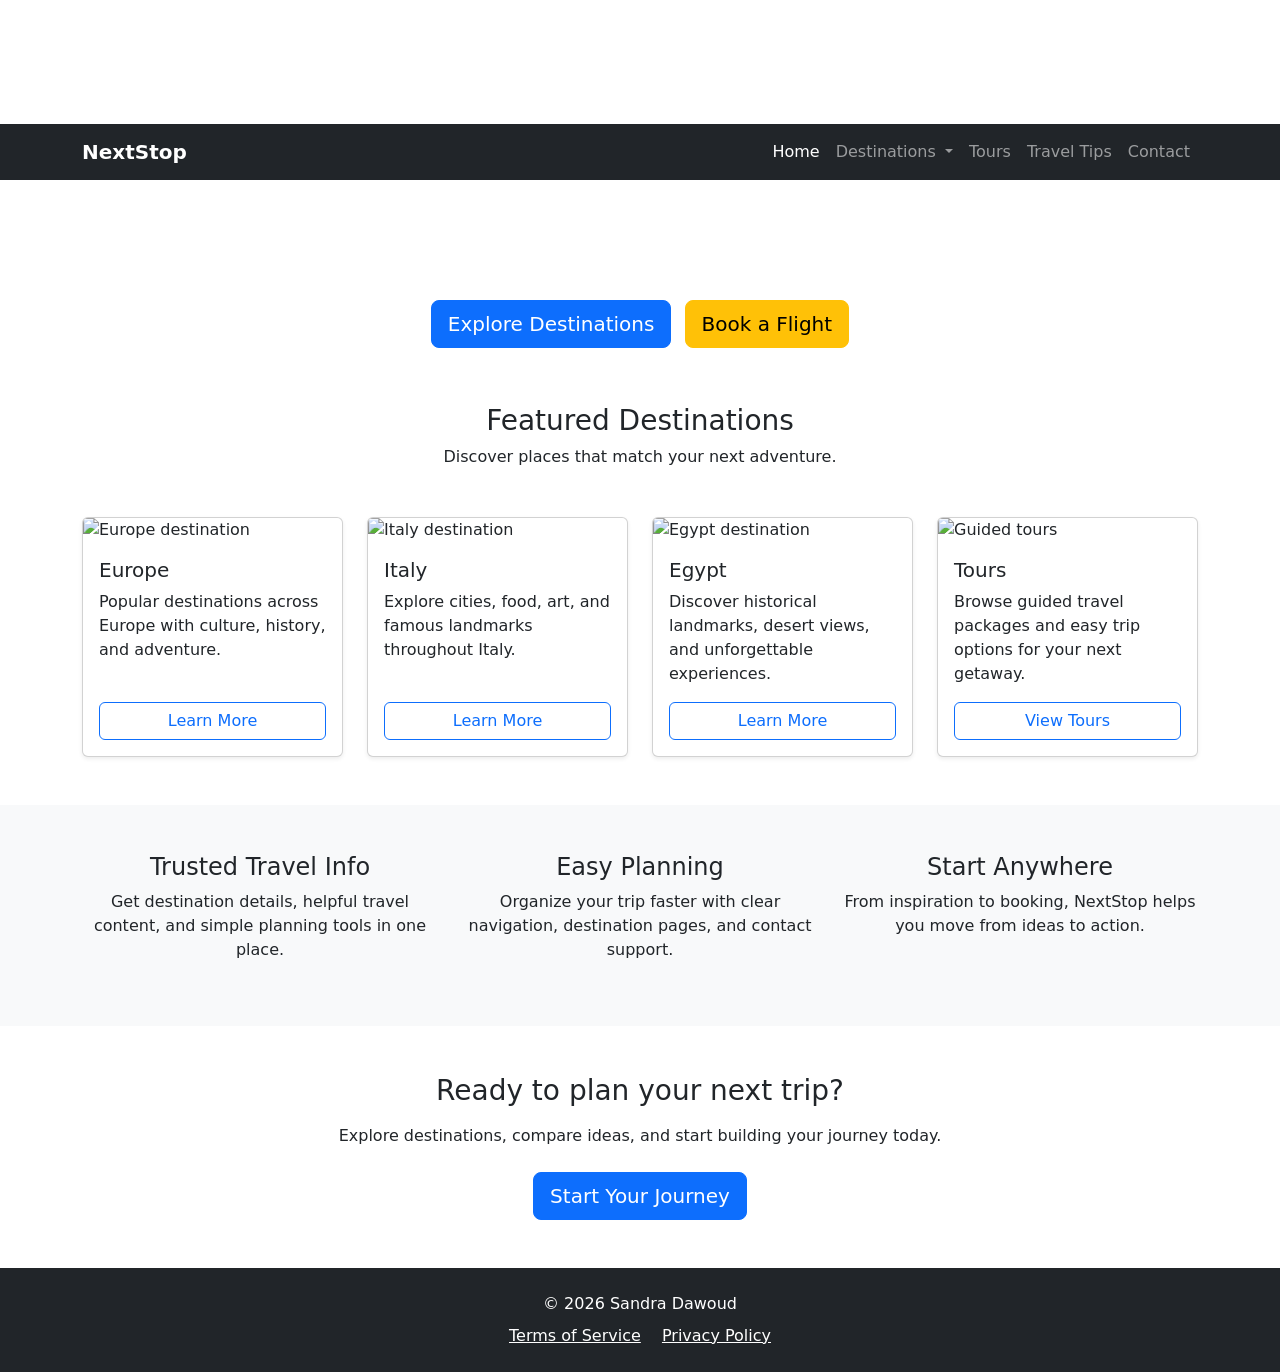
==== index.html @ b4000f8b "adding updated files" ====
<!DOCTYPE html>
<html lang="en">
<head>
  <meta charset="UTF-8">
  <meta name="viewport" content="width=device-width, initial-scale=1.0">
  <title>NextStop | Home</title>
  <meta name="description" content="NextStop is your all-in-one travel planning hub for destinations, tours, travel tips, and trip planning.">
  <link href="https://cdn.jsdelivr.net/npm/bootstrap@5.3.3/dist/css/bootstrap.min.css" rel="stylesheet">
  <link rel="stylesheet" href="styles/style.css">
</head>
<body>
  <header class="site-header text-white text-center py-4">
    <div class="container">
      <h1 class="mb-1">NextStop</h1>
      <p class="mb-0">Your All-in-One Travel Planning Hub</p>
    </div>
  </header>

  <nav class="navbar navbar-expand-lg navbar-dark bg-dark sticky-top">
    <div class="container">
      <a class="navbar-brand fw-bold" href="index.html">NextStop</a>
      <button class="navbar-toggler" type="button" data-bs-toggle="collapse" data-bs-target="#mainNav" aria-controls="mainNav" aria-expanded="false" aria-label="Toggle navigation">
        <span class="navbar-toggler-icon"></span>
      </button>

      <div class="collapse navbar-collapse" id="mainNav">
        <ul class="navbar-nav ms-auto">
          <li class="nav-item"><a class="nav-link active" href="index.html">Home</a></li>

          <li class="nav-item dropdown">
            <a class="nav-link dropdown-toggle" href="#" id="destinationsDropdown" role="button" data-bs-toggle="dropdown" aria-expanded="false">
              Destinations
            </a>
            <ul class="dropdown-menu" aria-labelledby="destinationsDropdown">
              <li><a class="dropdown-item" href="europe.html">Europe</a></li>
              <li><a class="dropdown-item" href="italy.html">Italy</a></li>
              <li><a class="dropdown-item" href="egypt.html">Egypt</a></li>
            </ul>
          </li>

          <li class="nav-item"><a class="nav-link" href="tours.html">Tours</a></li>
          <li class="nav-item"><a class="nav-link" href="travel-tips.html">Travel Tips</a></li>
          <li class="nav-item"><a class="nav-link" href="contact.html">Contact</a></li>
        </ul>
      </div>
    </div>
  </nav>

  <section class="hero d-flex align-items-center text-white">
    <div class="container text-center hero-content">
      <h2 class="display-5 fw-bold">Start Your Next Journey</h2>
      <p class="lead mb-4">Explore destinations, plan trips, and book flights all in one place.</p>
      <a href="europe.html" class="btn btn-primary btn-lg me-2 mb-2">Explore Destinations</a>
      <a href="tours.html" class="btn btn-warning btn-lg mb-2">Book a Flight</a>
    </div>
  </section>

  <main>
    <section class="py-5">
      <div class="container">
        <div class="text-center mb-5">
          <h3 class="section-title">Featured Destinations</h3>
          <p class="section-subtitle">Discover places that match your next adventure.</p>
        </div>

        <div class="row g-4">
          <div class="col-md-6 col-lg-3">
            <div class="card h-100 shadow-sm">
              <img src="images/europe.jpg" class="card-img-top" alt="Europe destination">
              <div class="card-body d-flex flex-column">
                <h5 class="card-title">Europe</h5>
                <p class="card-text">Popular destinations across Europe with culture, history, and adventure.</p>
                <a href="europe.html" class="btn btn-outline-primary mt-auto">Learn More</a>
              </div>
            </div>
          </div>

          <div class="col-md-6 col-lg-3">
            <div class="card h-100 shadow-sm">
              <img src="images/italy.jpg" class="card-img-top" alt="Italy destination">
              <div class="card-body d-flex flex-column">
                <h5 class="card-title">Italy</h5>
                <p class="card-text">Explore cities, food, art, and famous landmarks throughout Italy.</p>
                <a href="italy.html" class="btn btn-outline-primary mt-auto">Learn More</a>
              </div>
            </div>
          </div>

          <div class="col-md-6 col-lg-3">
            <div class="card h-100 shadow-sm">
              <img src="images/egypt.jpg" class="card-img-top" alt="Egypt destination">
              <div class="card-body d-flex flex-column">
                <h5 class="card-title">Egypt</h5>
                <p class="card-text">Discover historical landmarks, desert views, and unforgettable experiences.</p>
                <a href="egypt.html" class="btn btn-outline-primary mt-auto">Learn More</a>
              </div>
            </div>
          </div>

          <div class="col-md-6 col-lg-3">
            <div class="card h-100 shadow-sm">
              <img src="images/tours.jpg" class="card-img-top" alt="Guided tours">
              <div class="card-body d-flex flex-column">
                <h5 class="card-title">Tours</h5>
                <p class="card-text">Browse guided travel packages and easy trip options for your next getaway.</p>
                <a href="tours.html" class="btn btn-outline-primary mt-auto">View Tours</a>
              </div>
            </div>
          </div>
        </div>
      </div>
    </section>

    <section class="py-5 bg-light">
      <div class="container">
        <div class="row g-4 text-center">
          <div class="col-md-4">
            <div class="feature-box h-100">
              <h4>Trusted Travel Info</h4>
              <p>Get destination details, helpful travel content, and simple planning tools in one place.</p>
            </div>
          </div>
          <div class="col-md-4">
            <div class="feature-box h-100">
              <h4>Easy Planning</h4>
              <p>Organize your trip faster with clear navigation, destination pages, and contact support.</p>
            </div>
          </div>
          <div class="col-md-4">
            <div class="feature-box h-100">
              <h4>Start Anywhere</h4>
              <p>From inspiration to booking, NextStop helps you move from ideas to action.</p>
            </div>
          </div>
        </div>
      </div>
    </section>

    <section class="cta-section py-5 text-center">
      <div class="container">
        <h3 class="mb-3">Ready to plan your next trip?</h3>
        <p class="mb-4">Explore destinations, compare ideas, and start building your journey today.</p>
        <a href="contact.html" class="btn btn-primary btn-lg">Start Your Journey</a>
      </div>
    </section>
  </main>

  <footer class="bg-dark text-white py-4 mt-auto">
    <div class="container text-center">
      <p class="mb-2">&copy; 2026 Sandra Dawoud</p>
      <a href="terms.html" class="text-white me-3">Terms of Service</a>
      <a href="privacy.html" class="text-white">Privacy Policy</a>
    </div>
  </footer>

  <script src="https://cdn.jsdelivr.net/npm/bootstrap@5.3.3/dist/js/bootstrap.bundle.min.js"></script>
  <script src="js/script.js"></script>
</body>
</html>
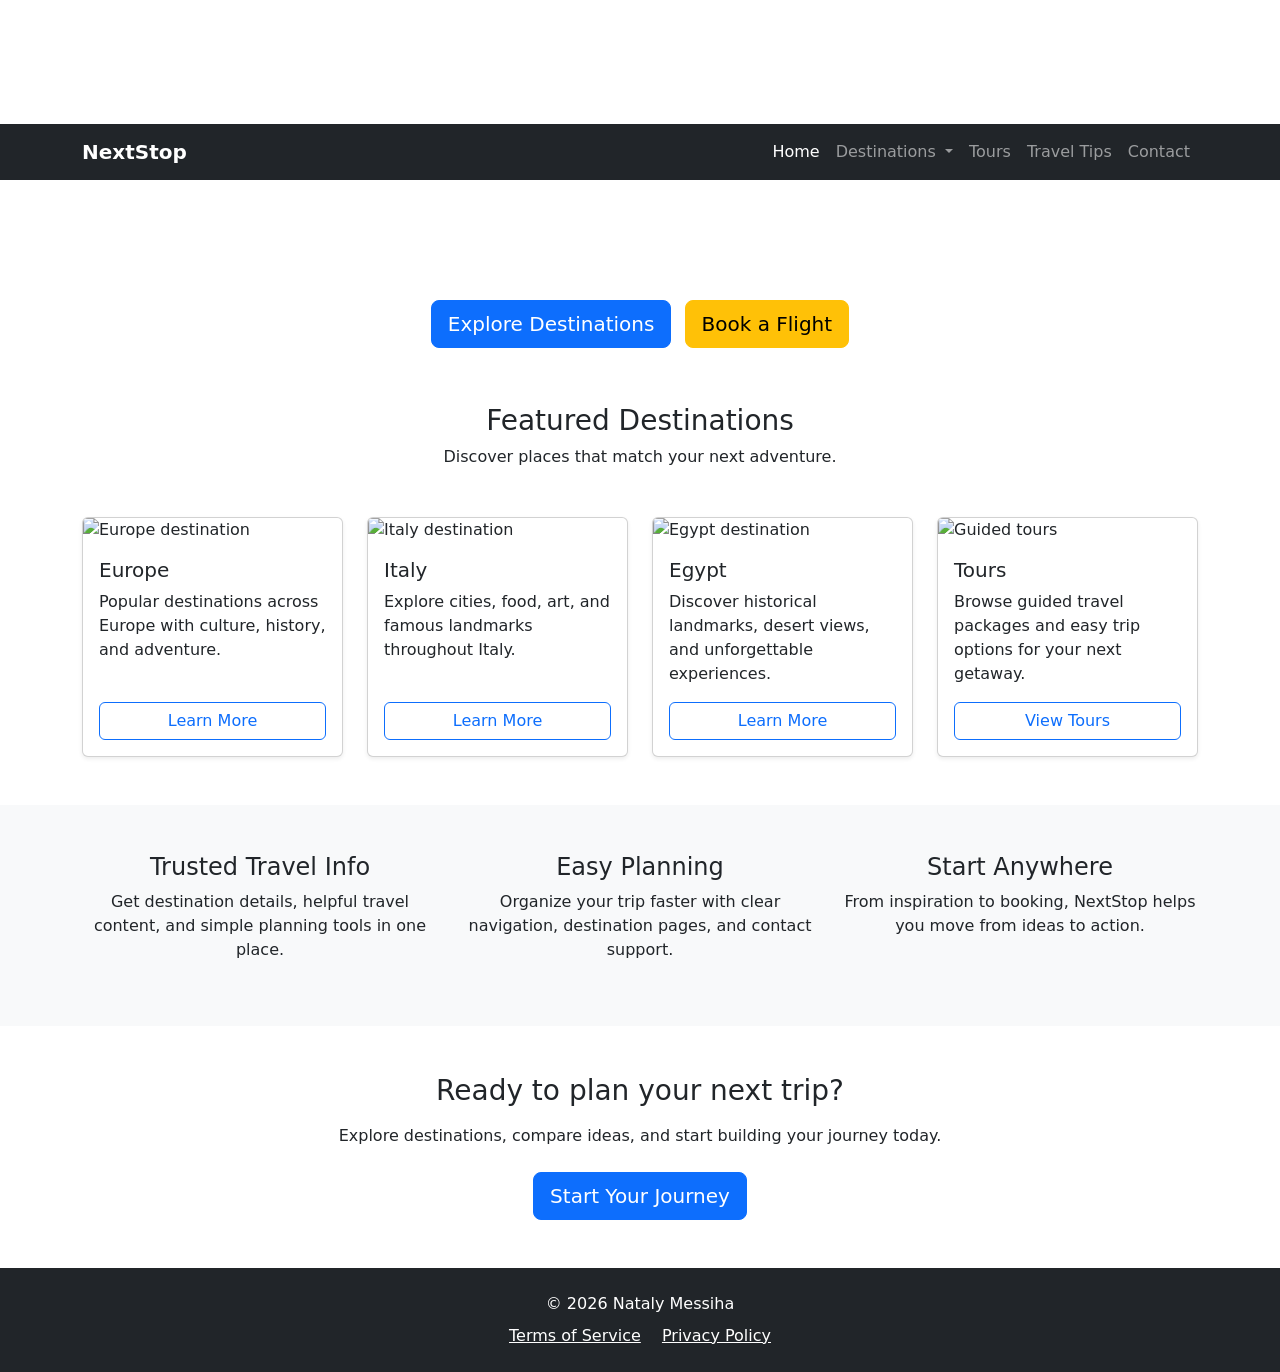
==== commit b1bf3e48: "adding updated files" ====
--- a/index.html
+++ b/index.html
@@ -147,7 +147,7 @@
 
   <footer class="bg-dark text-white py-4 mt-auto">
     <div class="container text-center">
-      <p class="mb-2">&copy; 2026 Sandra Dawoud</p>
+      <p class="mb-2">&copy; 2026 Nataly Messiha</p>
       <a href="terms.html" class="text-white me-3">Terms of Service</a>
       <a href="privacy.html" class="text-white">Privacy Policy</a>
     </div>
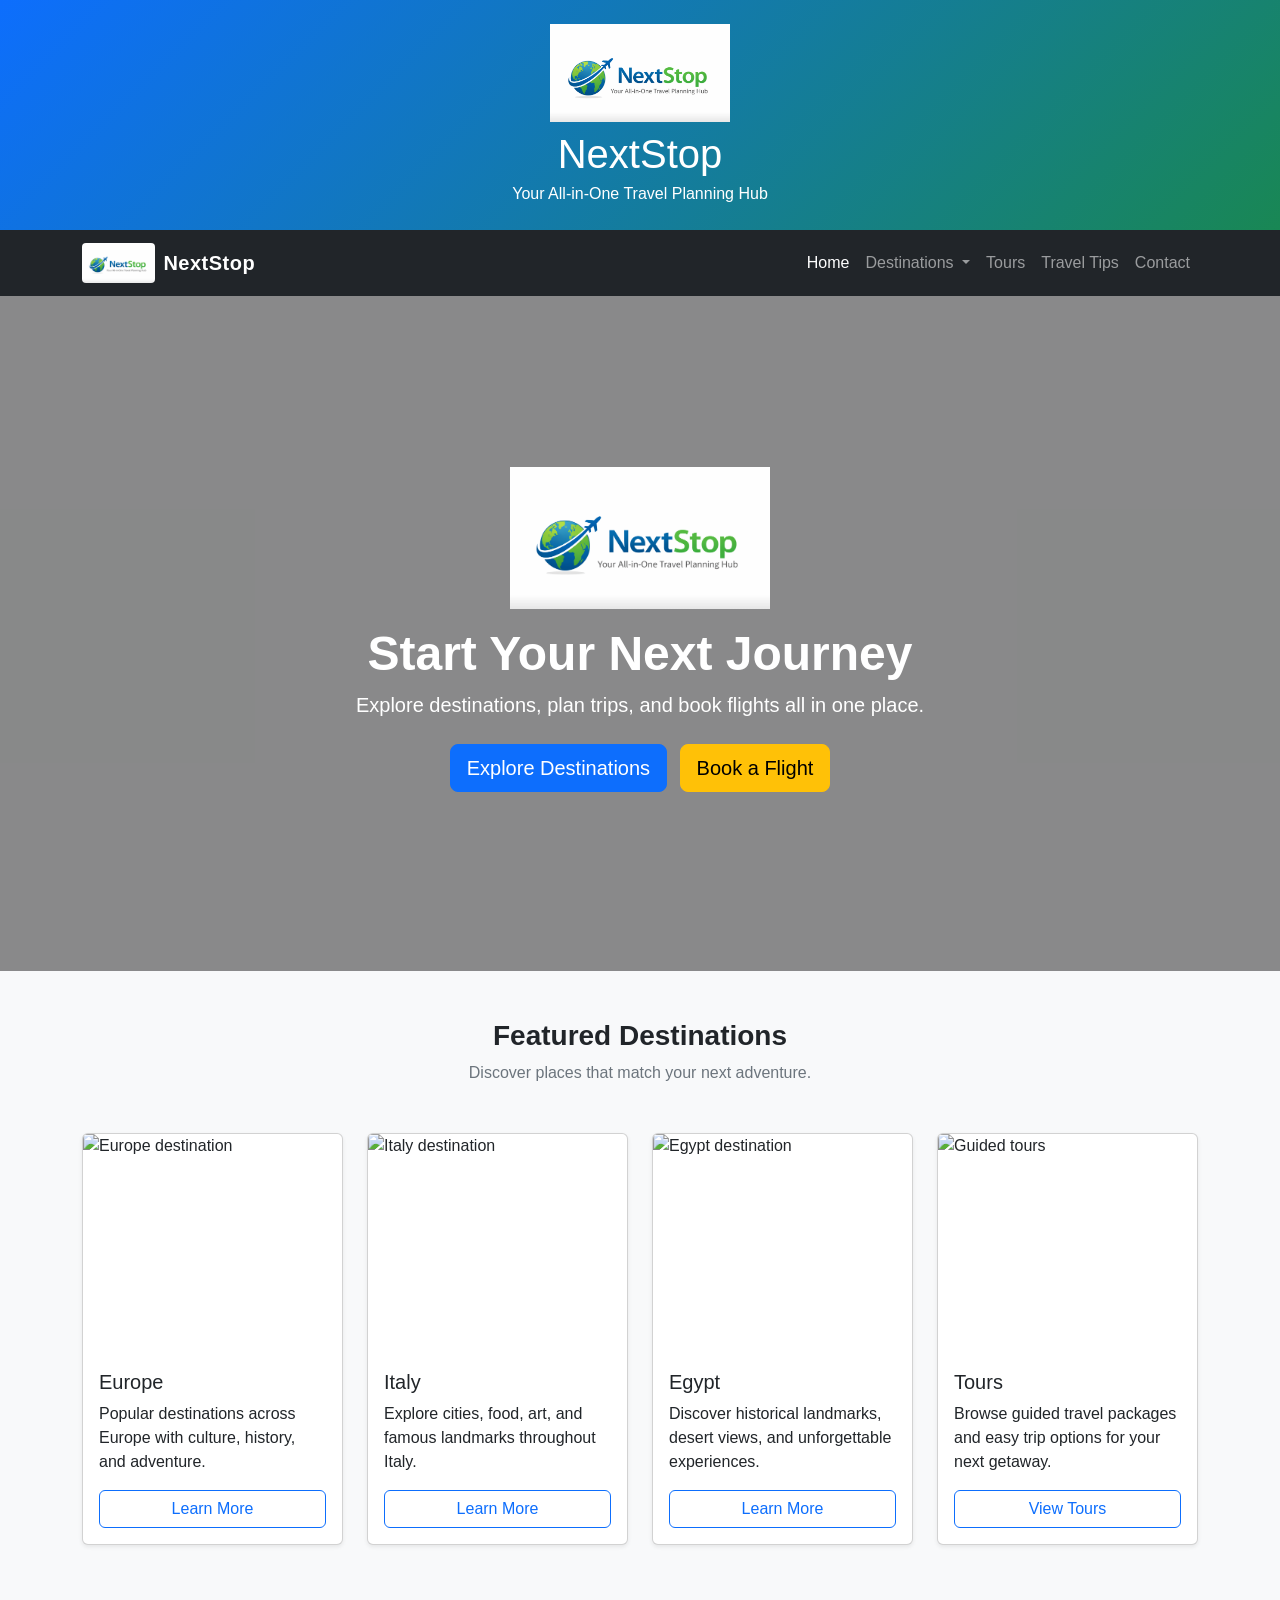
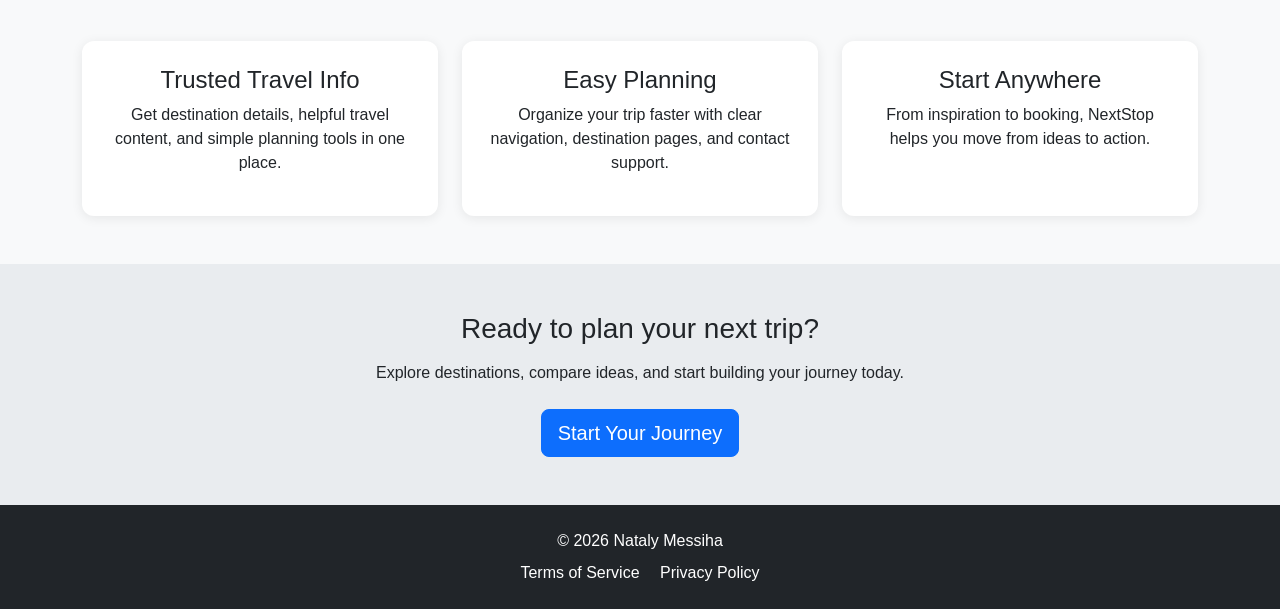
==== commit 9bf24f7a: "adding updated files" ====
--- a/index.html
+++ b/index.html
@@ -6,11 +6,12 @@
   <title>NextStop | Home</title>
   <meta name="description" content="NextStop is your all-in-one travel planning hub for destinations, tours, travel tips, and trip planning.">
   <link href="https://cdn.jsdelivr.net/npm/bootstrap@5.3.3/dist/css/bootstrap.min.css" rel="stylesheet">
-  <link rel="stylesheet" href="styles/style.css">
+  <link rel="stylesheet" href="style.css">
 </head>
 <body>
   <header class="site-header text-white text-center py-4">
     <div class="container">
+      <img src="images/logo.png" alt="NextStop logo" class="site-logo mb-2">
       <h1 class="mb-1">NextStop</h1>
       <p class="mb-0">Your All-in-One Travel Planning Hub</p>
     </div>
@@ -18,7 +19,11 @@
 
   <nav class="navbar navbar-expand-lg navbar-dark bg-dark sticky-top">
     <div class="container">
-      <a class="navbar-brand fw-bold" href="index.html">NextStop</a>
+      <a class="navbar-brand fw-bold d-flex align-items-center" href="index.html">
+        <img src="images/logo.png" alt="NextStop logo" class="nav-logo me-2">
+        <span>NextStop</span>
+      </a>
+
       <button class="navbar-toggler" type="button" data-bs-toggle="collapse" data-bs-target="#mainNav" aria-controls="mainNav" aria-expanded="false" aria-label="Toggle navigation">
         <span class="navbar-toggler-icon"></span>
       </button>
@@ -48,6 +53,7 @@
 
   <section class="hero d-flex align-items-center text-white">
     <div class="container text-center hero-content">
+      <img src="images/logo.png" alt="NextStop logo" class="hero-logo mb-3">
       <h2 class="display-5 fw-bold">Start Your Next Journey</h2>
       <p class="lead mb-4">Explore destinations, plan trips, and book flights all in one place.</p>
       <a href="europe.html" class="btn btn-primary btn-lg me-2 mb-2">Explore Destinations</a>
@@ -154,6 +160,6 @@
   </footer>
 
   <script src="https://cdn.jsdelivr.net/npm/bootstrap@5.3.3/dist/js/bootstrap.bundle.min.js"></script>
-  <script src="js/script.js"></script>
+  <script src="script.js"></script>
 </body>
 </html>
--- a/style.css
+++ b/style.css
@@ -0,0 +1,109 @@
+html,
+body {
+  height: 100%;
+}
+
+body {
+  min-height: 100vh;
+  display: flex;
+  flex-direction: column;
+  font-family: Arial, sans-serif;
+  background-color: #f8f9fa;
+  color: #212529;
+}
+
+main {
+  flex: 1;
+}
+
+.site-header {
+  background: linear-gradient(135deg, #0d6efd, #198754);
+}
+
+.site-logo {
+  max-width: 180px;
+  height: auto;
+}
+
+.nav-logo {
+  height: 40px;
+  width: auto;
+  border-radius: 4px;
+}
+
+.hero-logo {
+  max-width: 260px;
+  height: auto;
+}
+
+.navbar-brand {
+  letter-spacing: 0.5px;
+}
+
+.hero {
+  min-height: 75vh;
+  background: url("images/hero.jpg") center center / cover no-repeat;
+  position: relative;
+}
+
+.hero::before {
+  content: "";
+  position: absolute;
+  inset: 0;
+  background: rgba(0, 0, 0, 0.45);
+}
+
+.hero-content {
+  position: relative;
+  z-index: 1;
+}
+
+.page-banner {
+  background: linear-gradient(135deg, #198754, #0d6efd);
+}
+
+.section-title {
+  font-weight: 700;
+}
+
+.section-subtitle {
+  color: #6c757d;
+}
+
+.card-img-top {
+  height: 220px;
+  object-fit: cover;
+}
+
+.feature-box,
+.content-box {
+  background: #ffffff;
+  padding: 25px;
+  border-radius: 12px;
+  box-shadow: 0 2px 12px rgba(0, 0, 0, 0.08);
+}
+
+.cta-section {
+  background-color: #e9ecef;
+}
+
+.list-group-item.active {
+  background-color: #0d6efd;
+  border-color: #0d6efd;
+}
+
+footer a {
+  text-decoration: none;
+}
+
+footer a:hover {
+  text-decoration: underline;
+}
+
+#formMessage.success {
+  color: #198754;
+}
+
+#formMessage.error {
+  color: #dc3545;
+}
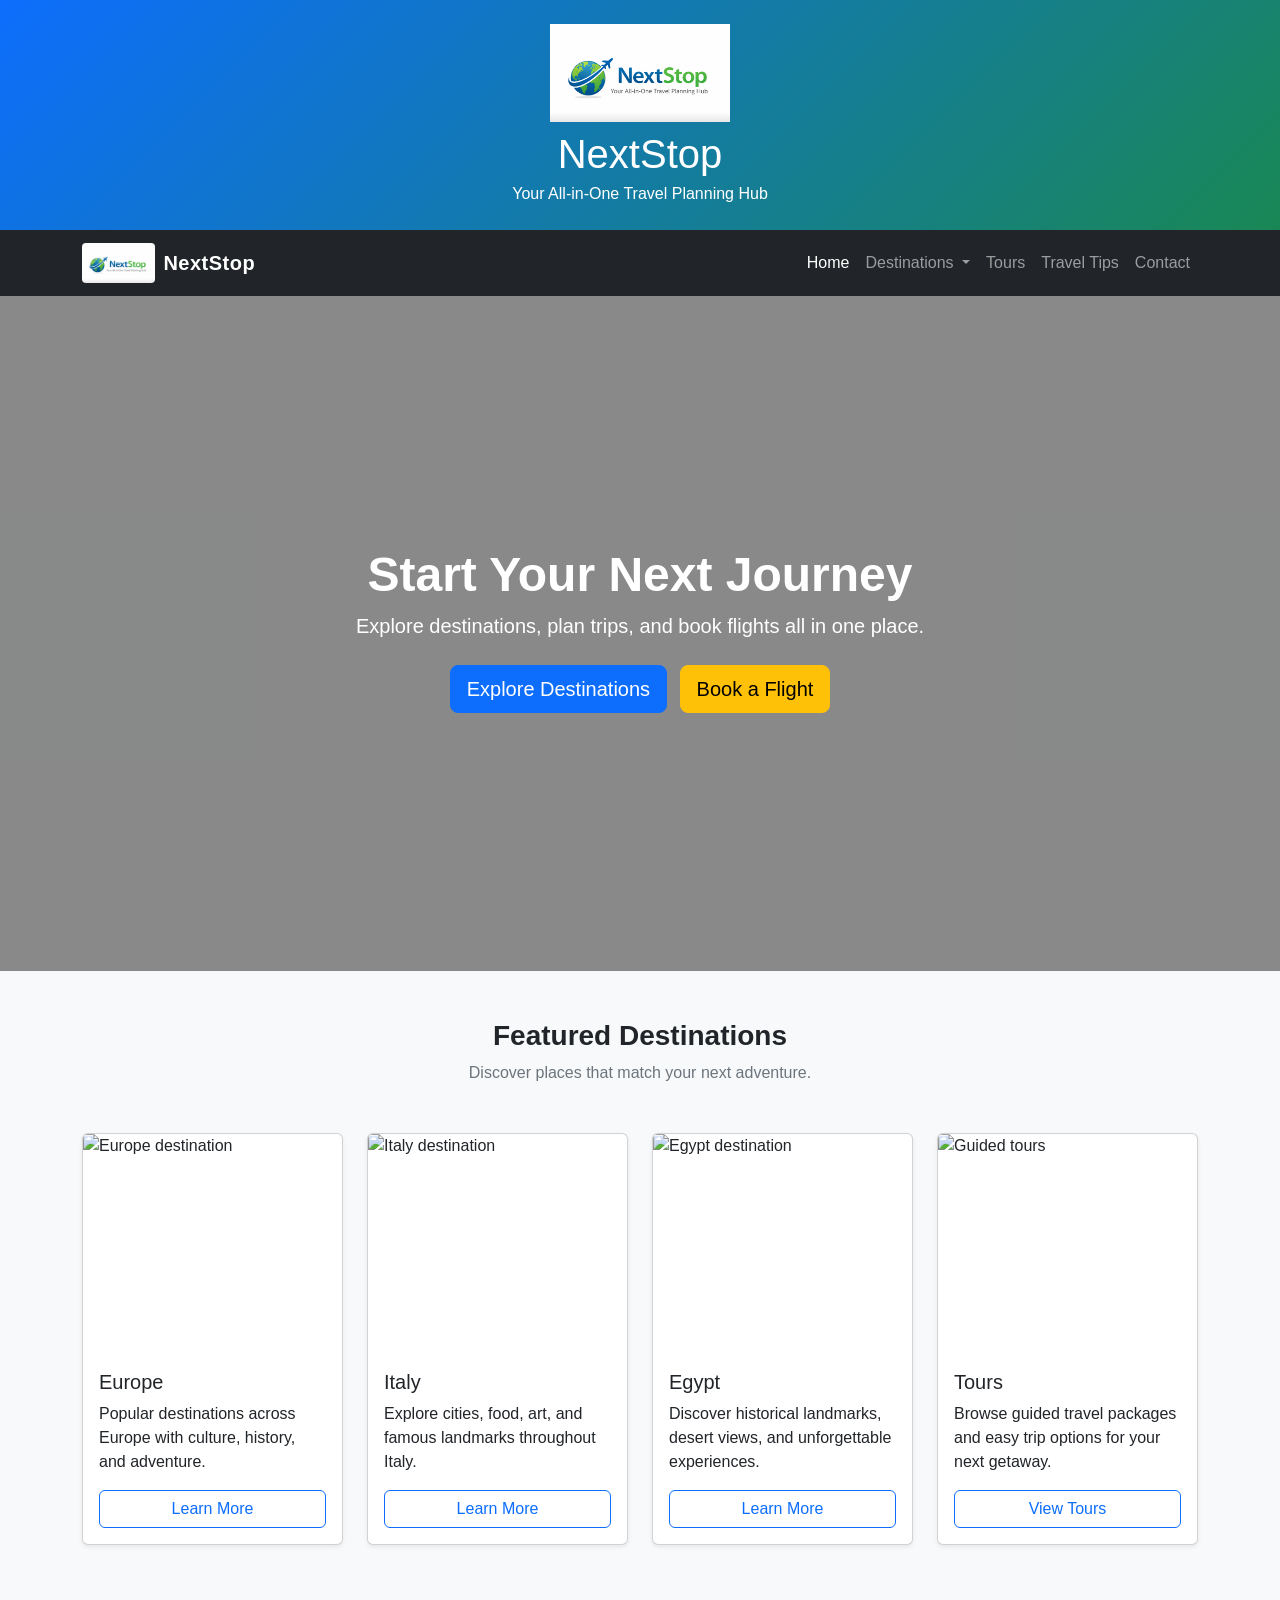
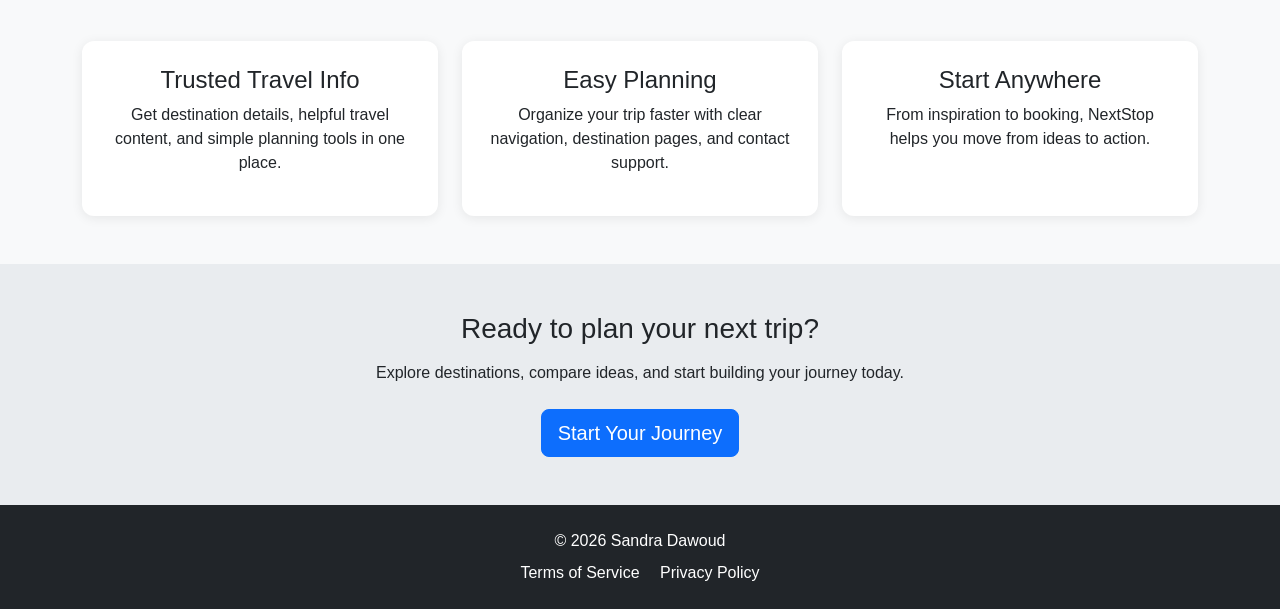
==== commit c6db4e98: "adding updated files" ====
--- a/index.html
+++ b/index.html
@@ -53,7 +53,6 @@
 
   <section class="hero d-flex align-items-center text-white">
     <div class="container text-center hero-content">
-      <img src="images/logo.png" alt="NextStop logo" class="hero-logo mb-3">
       <h2 class="display-5 fw-bold">Start Your Next Journey</h2>
       <p class="lead mb-4">Explore destinations, plan trips, and book flights all in one place.</p>
       <a href="europe.html" class="btn btn-primary btn-lg me-2 mb-2">Explore Destinations</a>
@@ -153,7 +152,7 @@
 
   <footer class="bg-dark text-white py-4 mt-auto">
     <div class="container text-center">
-      <p class="mb-2">&copy; 2026 Nataly Messiha</p>
+      <p class="mb-2">&copy; 2026 Sandra Dawoud</p>
       <a href="terms.html" class="text-white me-3">Terms of Service</a>
       <a href="privacy.html" class="text-white">Privacy Policy</a>
     </div>
--- a/style.css
+++ b/style.css
@@ -29,11 +29,6 @@
   height: 40px;
   width: auto;
   border-radius: 4px;
-}
-
-.hero-logo {
-  max-width: 260px;
-  height: auto;
 }
 
 .navbar-brand {
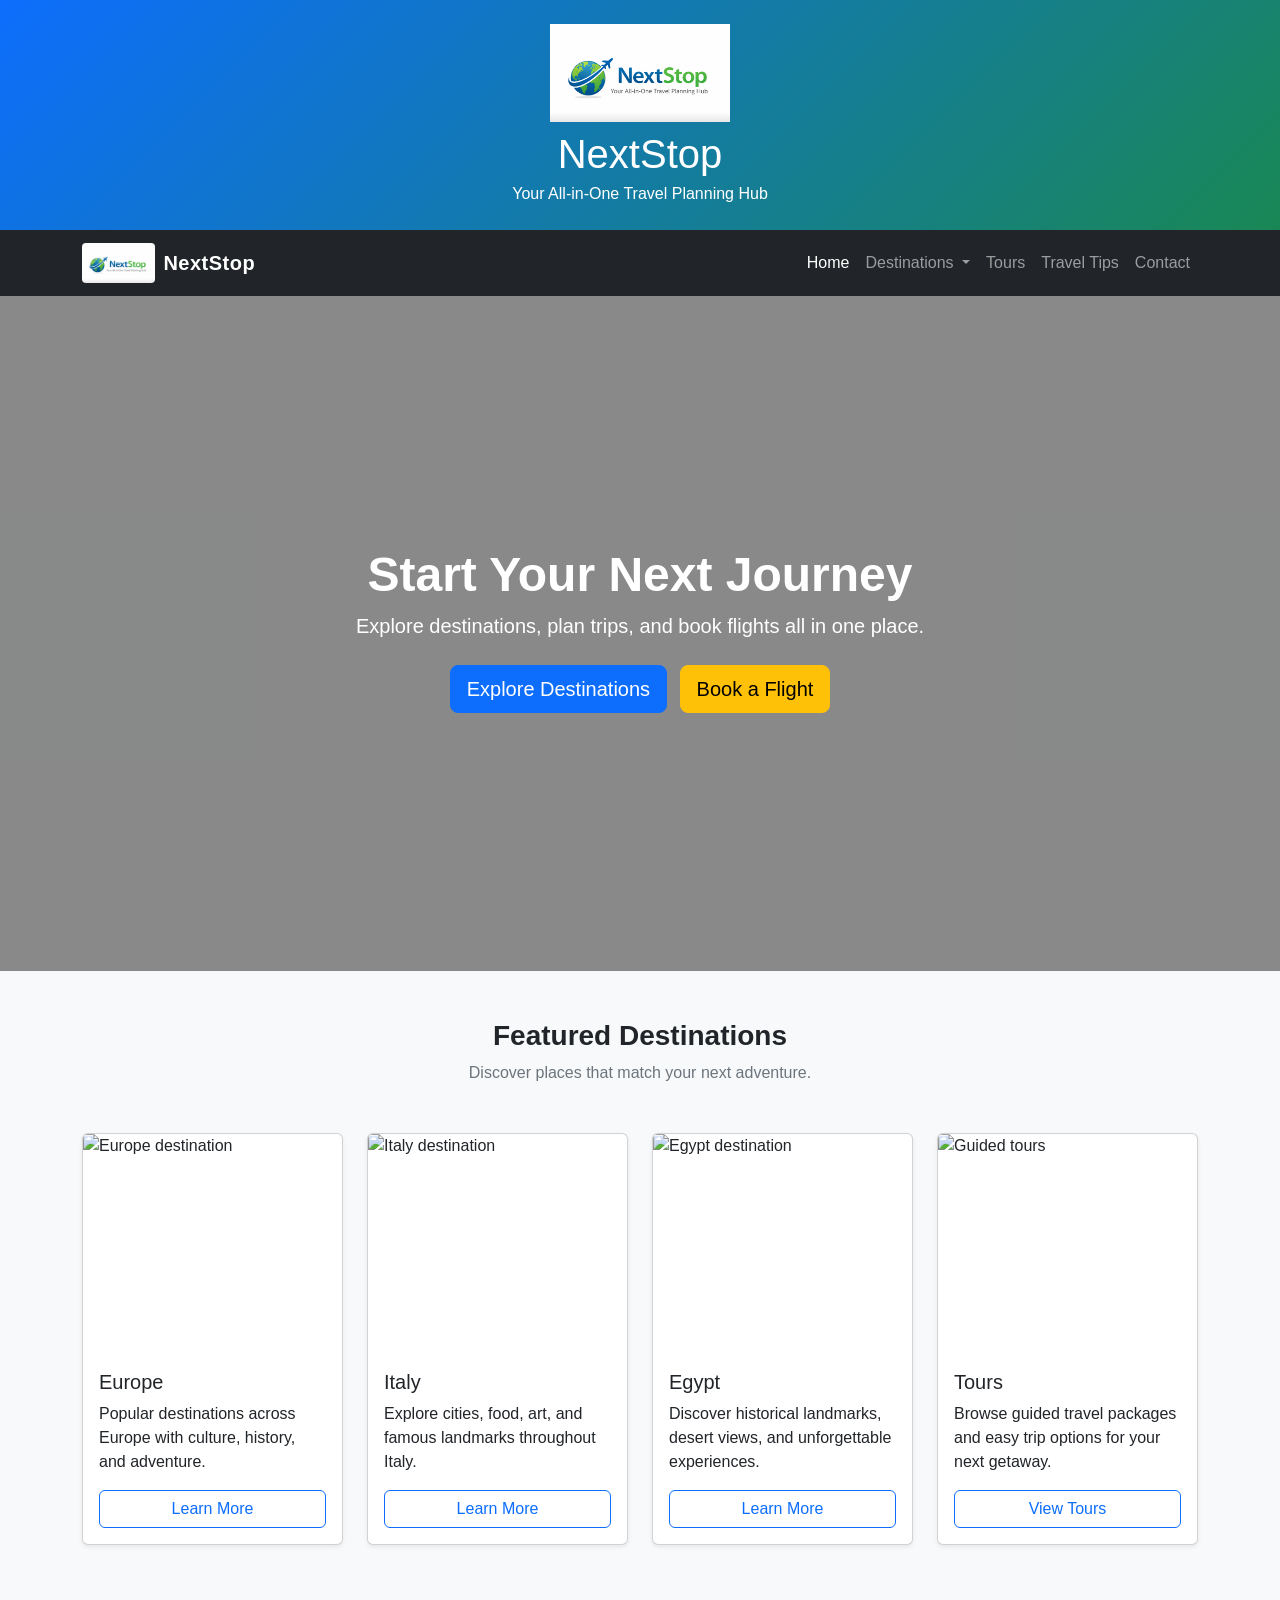
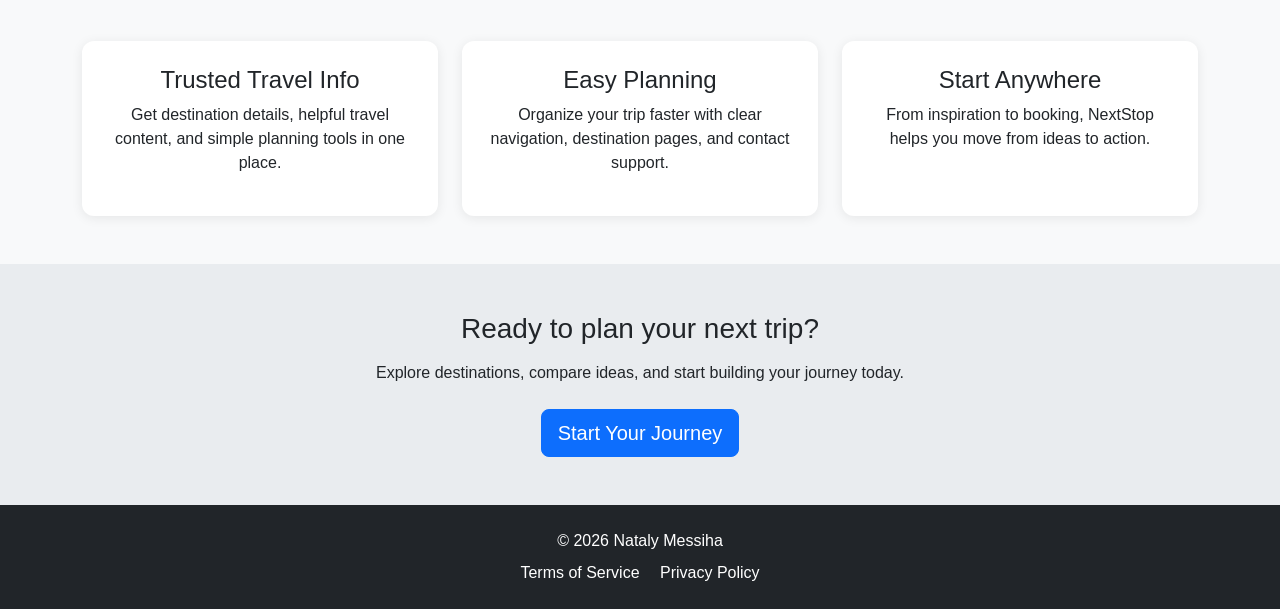
==== commit 9b556958: "adding updated files" ====
--- a/index.html
+++ b/index.html
@@ -152,7 +152,7 @@
 
   <footer class="bg-dark text-white py-4 mt-auto">
     <div class="container text-center">
-      <p class="mb-2">&copy; 2026 Sandra Dawoud</p>
+      <p class="mb-2">&copy; 2026 Nataly Messiha</p>
       <a href="terms.html" class="text-white me-3">Terms of Service</a>
       <a href="privacy.html" class="text-white">Privacy Policy</a>
     </div>
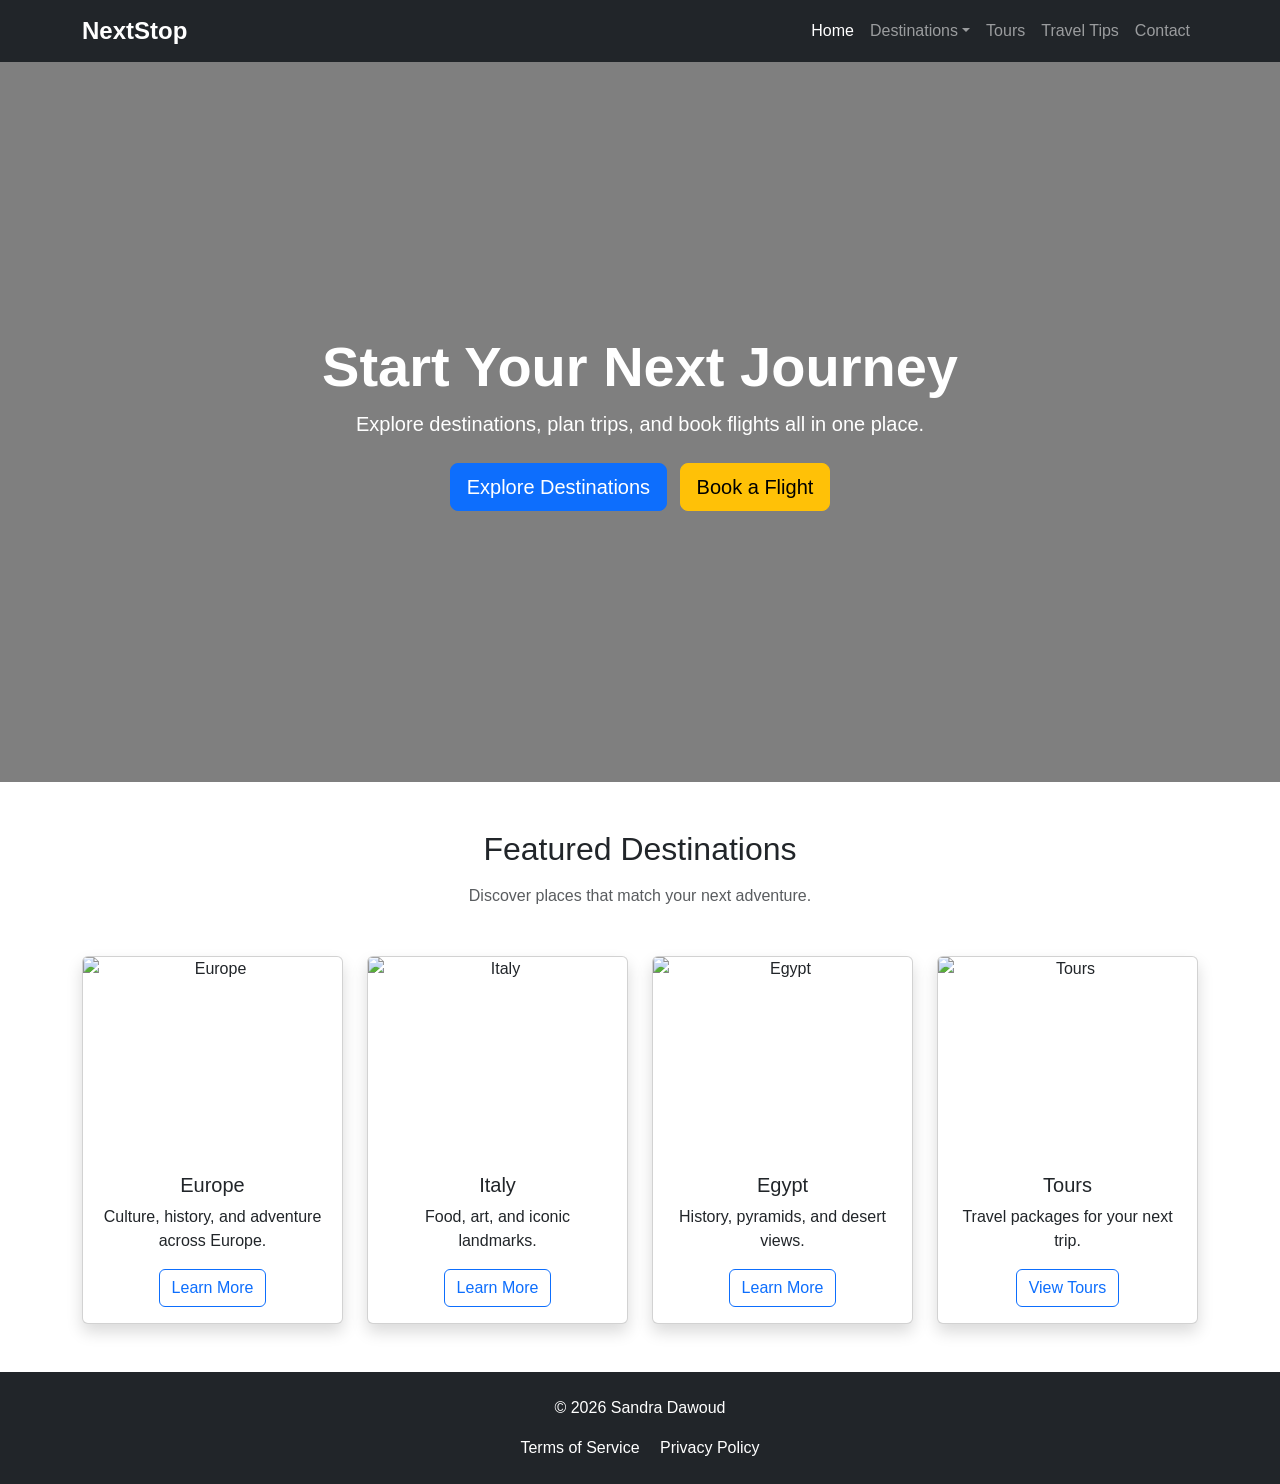
==== commit 3d88c24b: "adding updated files" ====
--- a/index.html
+++ b/index.html
@@ -4,161 +4,132 @@
   <meta charset="UTF-8">
   <meta name="viewport" content="width=device-width, initial-scale=1.0">
   <title>NextStop | Home</title>
-  <meta name="description" content="NextStop is your all-in-one travel planning hub for destinations, tours, travel tips, and trip planning.">
+
+  <!-- Bootstrap -->
   <link href="https://cdn.jsdelivr.net/npm/bootstrap@5.3.3/dist/css/bootstrap.min.css" rel="stylesheet">
+
+  <!-- CSS -->
   <link rel="stylesheet" href="style.css">
 </head>
+
 <body>
-  <header class="site-header text-white text-center py-4">
-    <div class="container">
-      <img src="images/logo.png" alt="NextStop logo" class="site-logo mb-2">
-      <h1 class="mb-1">NextStop</h1>
-      <p class="mb-0">Your All-in-One Travel Planning Hub</p>
+
+<!-- NAVBAR (NO LOGO IMAGE) -->
+<nav class="navbar navbar-expand-lg navbar-dark bg-dark sticky-top">
+  <div class="container">
+    <a class="navbar-brand fw-bold fs-4" href="index.html">NextStop</a>
+
+    <button class="navbar-toggler" type="button" data-bs-toggle="collapse" data-bs-target="#mainNav">
+      <span class="navbar-toggler-icon"></span>
+    </button>
+
+    <div class="collapse navbar-collapse" id="mainNav">
+      <ul class="navbar-nav ms-auto">
+
+        <li class="nav-item">
+          <a class="nav-link active" href="index.html">Home</a>
+        </li>
+
+        <li class="nav-item dropdown">
+          <a class="nav-link dropdown-toggle" href="#" data-bs-toggle="dropdown">Destinations</a>
+          <ul class="dropdown-menu">
+            <li><a class="dropdown-item" href="europe.html">Europe</a></li>
+            <li><a class="dropdown-item" href="italy.html">Italy</a></li>
+            <li><a class="dropdown-item" href="egypt.html">Egypt</a></li>
+          </ul>
+        </li>
+
+        <li class="nav-item">
+          <a class="nav-link" href="tours.html">Tours</a>
+        </li>
+
+        <li class="nav-item">
+          <a class="nav-link" href="travel-tips.html">Travel Tips</a>
+        </li>
+
+        <li class="nav-item">
+          <a class="nav-link" href="contact.html">Contact</a>
+        </li>
+
+      </ul>
     </div>
-  </header>
+  </div>
+</nav>
 
-  <nav class="navbar navbar-expand-lg navbar-dark bg-dark sticky-top">
-    <div class="container">
-      <a class="navbar-brand fw-bold d-flex align-items-center" href="index.html">
-        <img src="images/logo.png" alt="NextStop logo" class="nav-logo me-2">
-        <span>NextStop</span>
-      </a>
+<!-- HERO -->
+<section class="hero d-flex align-items-center text-white">
+  <div class="container text-center hero-content">
+    <h1 class="display-4 fw-bold">Start Your Next Journey</h1>
+    <p class="lead mb-4">Explore destinations, plan trips, and book flights all in one place.</p>
 
-      <button class="navbar-toggler" type="button" data-bs-toggle="collapse" data-bs-target="#mainNav" aria-controls="mainNav" aria-expanded="false" aria-label="Toggle navigation">
-        <span class="navbar-toggler-icon"></span>
-      </button>
+    <a href="europe.html" class="btn btn-primary btn-lg me-2">Explore Destinations</a>
+    <a href="tours.html" class="btn btn-warning btn-lg">Book a Flight</a>
+  </div>
+</section>
 
-      <div class="collapse navbar-collapse" id="mainNav">
-        <ul class="navbar-nav ms-auto">
-          <li class="nav-item"><a class="nav-link active" href="index.html">Home</a></li>
+<!-- CARDS -->
+<section class="py-5">
+  <div class="container text-center">
+    <h2 class="mb-3">Featured Destinations</h2>
+    <p class="text-muted mb-5">Discover places that match your next adventure.</p>
 
-          <li class="nav-item dropdown">
-            <a class="nav-link dropdown-toggle" href="#" id="destinationsDropdown" role="button" data-bs-toggle="dropdown" aria-expanded="false">
-              Destinations
-            </a>
-            <ul class="dropdown-menu" aria-labelledby="destinationsDropdown">
-              <li><a class="dropdown-item" href="europe.html">Europe</a></li>
-              <li><a class="dropdown-item" href="italy.html">Italy</a></li>
-              <li><a class="dropdown-item" href="egypt.html">Egypt</a></li>
-            </ul>
-          </li>
+    <div class="row g-4">
 
-          <li class="nav-item"><a class="nav-link" href="tours.html">Tours</a></li>
-          <li class="nav-item"><a class="nav-link" href="travel-tips.html">Travel Tips</a></li>
-          <li class="nav-item"><a class="nav-link" href="contact.html">Contact</a></li>
-        </ul>
-      </div>
-    </div>
-  </nav>
-
-  <section class="hero d-flex align-items-center text-white">
-    <div class="container text-center hero-content">
-      <h2 class="display-5 fw-bold">Start Your Next Journey</h2>
-      <p class="lead mb-4">Explore destinations, plan trips, and book flights all in one place.</p>
-      <a href="europe.html" class="btn btn-primary btn-lg me-2 mb-2">Explore Destinations</a>
-      <a href="tours.html" class="btn btn-warning btn-lg mb-2">Book a Flight</a>
-    </div>
-  </section>
-
-  <main>
-    <section class="py-5">
-      <div class="container">
-        <div class="text-center mb-5">
-          <h3 class="section-title">Featured Destinations</h3>
-          <p class="section-subtitle">Discover places that match your next adventure.</p>
-        </div>
-
-        <div class="row g-4">
-          <div class="col-md-6 col-lg-3">
-            <div class="card h-100 shadow-sm">
-              <img src="images/europe.jpg" class="card-img-top" alt="Europe destination">
-              <div class="card-body d-flex flex-column">
-                <h5 class="card-title">Europe</h5>
-                <p class="card-text">Popular destinations across Europe with culture, history, and adventure.</p>
-                <a href="europe.html" class="btn btn-outline-primary mt-auto">Learn More</a>
-              </div>
-            </div>
-          </div>
-
-          <div class="col-md-6 col-lg-3">
-            <div class="card h-100 shadow-sm">
-              <img src="images/italy.jpg" class="card-img-top" alt="Italy destination">
-              <div class="card-body d-flex flex-column">
-                <h5 class="card-title">Italy</h5>
-                <p class="card-text">Explore cities, food, art, and famous landmarks throughout Italy.</p>
-                <a href="italy.html" class="btn btn-outline-primary mt-auto">Learn More</a>
-              </div>
-            </div>
-          </div>
-
-          <div class="col-md-6 col-lg-3">
-            <div class="card h-100 shadow-sm">
-              <img src="images/egypt.jpg" class="card-img-top" alt="Egypt destination">
-              <div class="card-body d-flex flex-column">
-                <h5 class="card-title">Egypt</h5>
-                <p class="card-text">Discover historical landmarks, desert views, and unforgettable experiences.</p>
-                <a href="egypt.html" class="btn btn-outline-primary mt-auto">Learn More</a>
-              </div>
-            </div>
-          </div>
-
-          <div class="col-md-6 col-lg-3">
-            <div class="card h-100 shadow-sm">
-              <img src="images/tours.jpg" class="card-img-top" alt="Guided tours">
-              <div class="card-body d-flex flex-column">
-                <h5 class="card-title">Tours</h5>
-                <p class="card-text">Browse guided travel packages and easy trip options for your next getaway.</p>
-                <a href="tours.html" class="btn btn-outline-primary mt-auto">View Tours</a>
-              </div>
-            </div>
+      <div class="col-md-3">
+        <div class="card h-100 shadow">
+          <img src="images/europe.jpg" class="card-img-top" alt="Europe">
+          <div class="card-body">
+            <h5>Europe</h5>
+            <p>Culture, history, and adventure across Europe.</p>
+            <a href="europe.html" class="btn btn-outline-primary">Learn More</a>
           </div>
         </div>
       </div>
-    </section>
 
-    <section class="py-5 bg-light">
-      <div class="container">
-        <div class="row g-4 text-center">
-          <div class="col-md-4">
-            <div class="feature-box h-100">
-              <h4>Trusted Travel Info</h4>
-              <p>Get destination details, helpful travel content, and simple planning tools in one place.</p>
-            </div>
-          </div>
-          <div class="col-md-4">
-            <div class="feature-box h-100">
-              <h4>Easy Planning</h4>
-              <p>Organize your trip faster with clear navigation, destination pages, and contact support.</p>
-            </div>
-          </div>
-          <div class="col-md-4">
-            <div class="feature-box h-100">
-              <h4>Start Anywhere</h4>
-              <p>From inspiration to booking, NextStop helps you move from ideas to action.</p>
-            </div>
+      <div class="col-md-3">
+        <div class="card h-100 shadow">
+          <img src="images/italy.jpg" class="card-img-top" alt="Italy">
+          <div class="card-body">
+            <h5>Italy</h5>
+            <p>Food, art, and iconic landmarks.</p>
+            <a href="italy.html" class="btn btn-outline-primary">Learn More</a>
           </div>
         </div>
       </div>
-    </section>
 
-    <section class="cta-section py-5 text-center">
-      <div class="container">
-        <h3 class="mb-3">Ready to plan your next trip?</h3>
-        <p class="mb-4">Explore destinations, compare ideas, and start building your journey today.</p>
-        <a href="contact.html" class="btn btn-primary btn-lg">Start Your Journey</a>
+      <div class="col-md-3">
+        <div class="card h-100 shadow">
+          <img src="images/egypt.jpg" class="card-img-top" alt="Egypt">
+          <div class="card-body">
+            <h5>Egypt</h5>
+            <p>History, pyramids, and desert views.</p>
+            <a href="egypt.html" class="btn btn-outline-primary">Learn More</a>
+          </div>
+        </div>
       </div>
-    </section>
-  </main>
 
-  <footer class="bg-dark text-white py-4 mt-auto">
-    <div class="container text-center">
-      <p class="mb-2">&copy; 2026 Nataly Messiha</p>
-      <a href="terms.html" class="text-white me-3">Terms of Service</a>
-      <a href="privacy.html" class="text-white">Privacy Policy</a>
+      <div class="col-md-3">
+        <div class="card h-100 shadow">
+          <img src="images/tours.jpg" class="card-img-top" alt="Tours">
+          <div class="card-body">
+            <h5>Tours</h5>
+            <p>Travel packages for your next trip.</p>
+            <a href="tours.html" class="btn btn-outline-primary">View Tours</a>
+          </div>
+        </div>
+      </div>
+
     </div>
-  </footer>
+  </div>
+</section>
 
-  <script src="https://cdn.jsdelivr.net/npm/bootstrap@5.3.3/dist/js/bootstrap.bundle.min.js"></script>
-  <script src="script.js"></script>
+<!-- FOOTER -->
+<footer class="bg-dark text-white text-center py-4">
+  <p>&copy; 2026 Sandra Dawoud</p>
+  <a href="terms.html" class="text-white me-3">Terms of Service</a>
+  <a href="privacy.html" class="text-white">Privacy Policy</a>
+</footer>
+
+<script src="https://cdn.jsdelivr.net/npm/bootstrap@5.3.3/dist/js/bootstrap.bundle.min.js"></script>
 </body>
 </html>
--- a/style.css
+++ b/style.css
@@ -1,43 +1,12 @@
-html,
 body {
-  height: 100%;
+  margin: 0;
+  font-family: Arial, sans-serif;
 }
 
-body {
-  min-height: 100vh;
-  display: flex;
-  flex-direction: column;
-  font-family: Arial, sans-serif;
-  background-color: #f8f9fa;
-  color: #212529;
-}
-
-main {
-  flex: 1;
-}
-
-.site-header {
-  background: linear-gradient(135deg, #0d6efd, #198754);
-}
-
-.site-logo {
-  max-width: 180px;
-  height: auto;
-}
-
-.nav-logo {
-  height: 40px;
-  width: auto;
-  border-radius: 4px;
-}
-
-.navbar-brand {
-  letter-spacing: 0.5px;
-}
-
+/* HERO */
 .hero {
-  min-height: 75vh;
-  background: url("images/hero.jpg") center center / cover no-repeat;
+  min-height: 80vh;
+  background: url("images/hero.jpg") center/cover no-repeat;
   position: relative;
 }
 
@@ -45,7 +14,7 @@
   content: "";
   position: absolute;
   inset: 0;
-  background: rgba(0, 0, 0, 0.45);
+  background: rgba(0,0,0,0.5);
 }
 
 .hero-content {
@@ -53,52 +22,17 @@
   z-index: 1;
 }
 
-.page-banner {
-  background: linear-gradient(135deg, #198754, #0d6efd);
-}
-
-.section-title {
-  font-weight: 700;
-}
-
-.section-subtitle {
-  color: #6c757d;
-}
-
-.card-img-top {
-  height: 220px;
+/* CARDS */
+.card img {
+  height: 200px;
   object-fit: cover;
 }
 
-.feature-box,
-.content-box {
-  background: #ffffff;
-  padding: 25px;
-  border-radius: 12px;
-  box-shadow: 0 2px 12px rgba(0, 0, 0, 0.08);
-}
-
-.cta-section {
-  background-color: #e9ecef;
-}
-
-.list-group-item.active {
-  background-color: #0d6efd;
-  border-color: #0d6efd;
-}
-
+/* FOOTER */
 footer a {
   text-decoration: none;
 }
 
 footer a:hover {
   text-decoration: underline;
-}
-
-#formMessage.success {
-  color: #198754;
-}
-
-#formMessage.error {
-  color: #dc3545;
 }
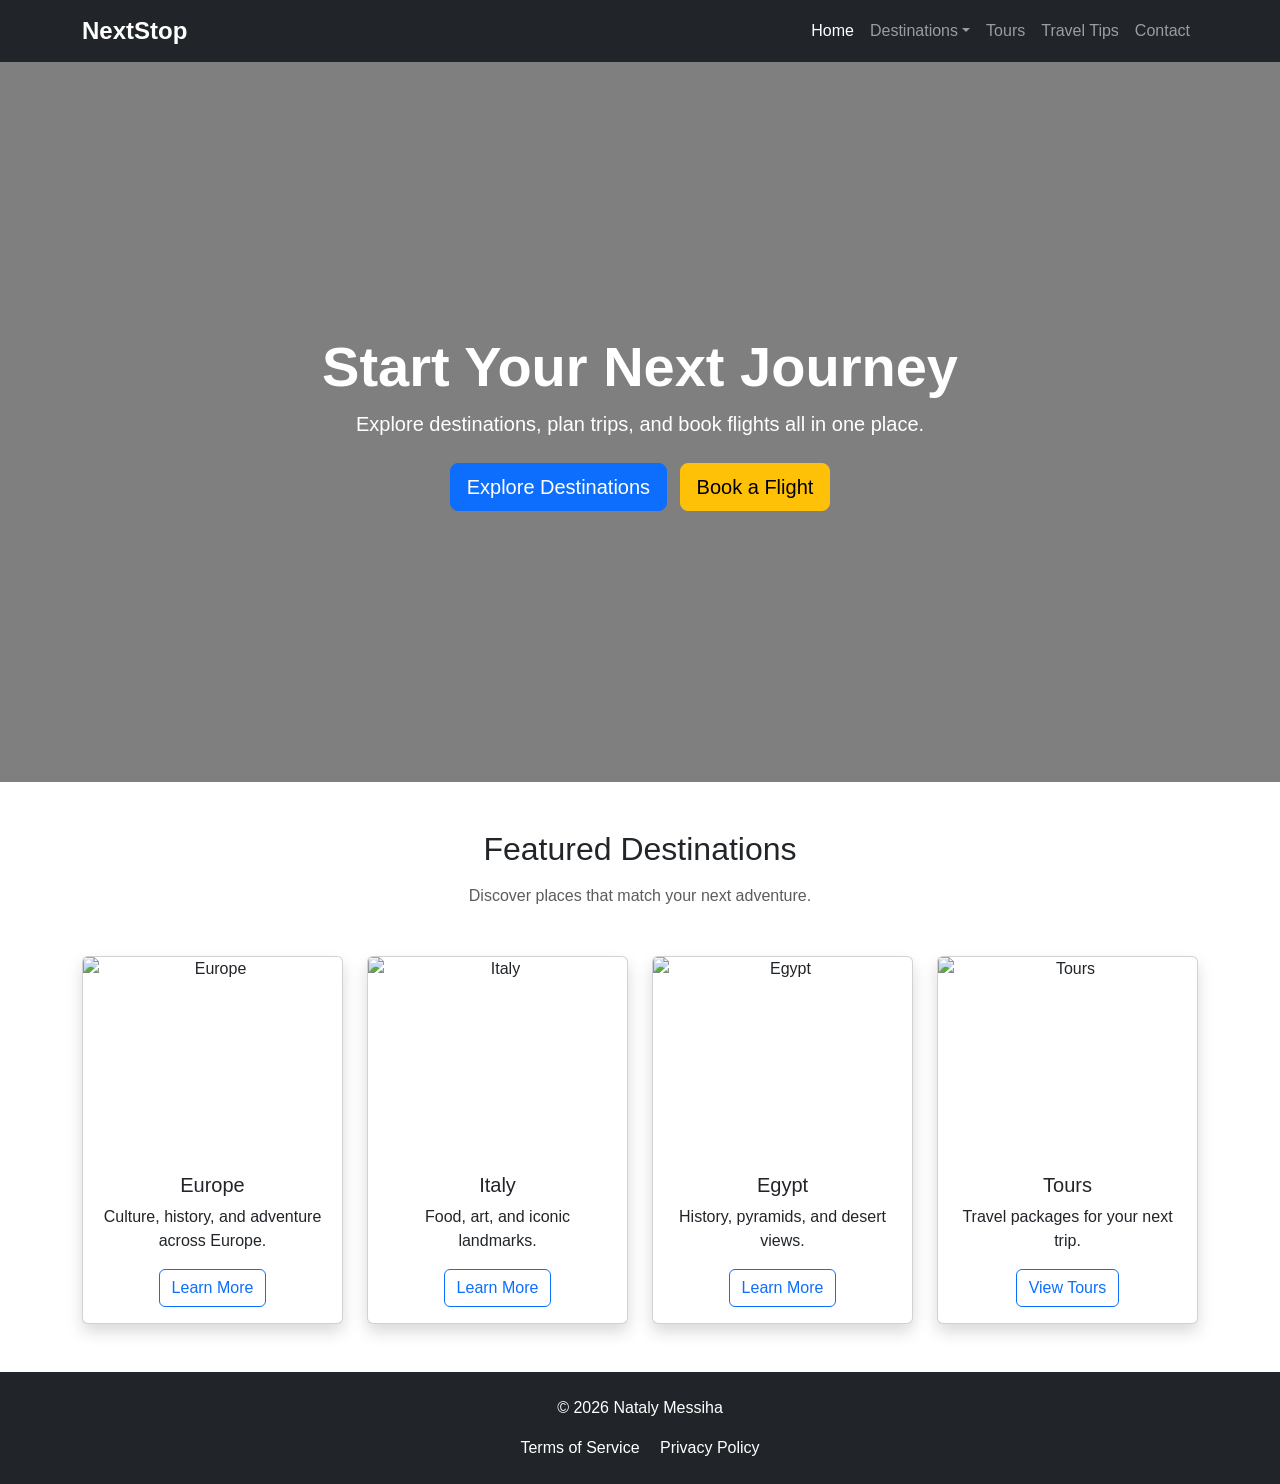
==== commit 3f5819ab: "adding updated files" ====
--- a/index.html
+++ b/index.html
@@ -125,7 +125,7 @@
 
 <!-- FOOTER -->
 <footer class="bg-dark text-white text-center py-4">
-  <p>&copy; 2026 Sandra Dawoud</p>
+  <p>&copy; 2026 Nataly Messiha</p>
   <a href="terms.html" class="text-white me-3">Terms of Service</a>
   <a href="privacy.html" class="text-white">Privacy Policy</a>
 </footer>
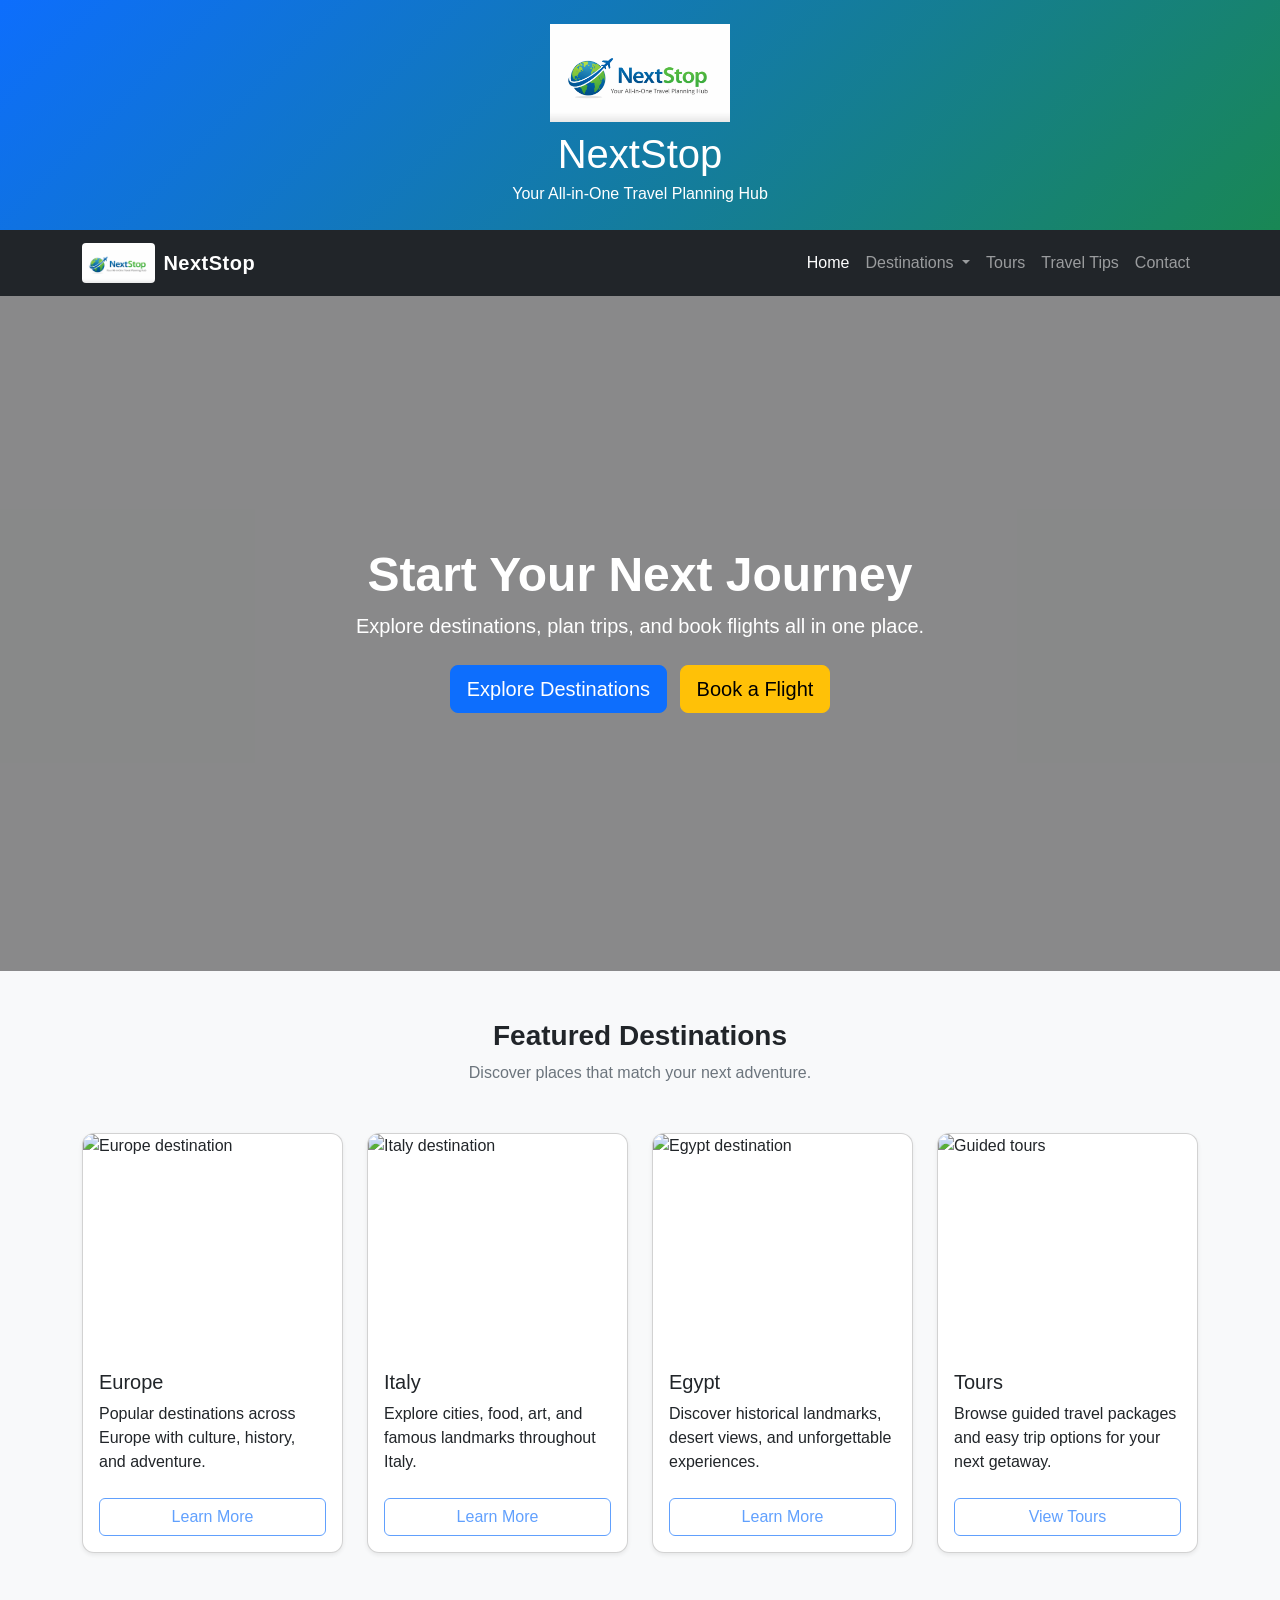
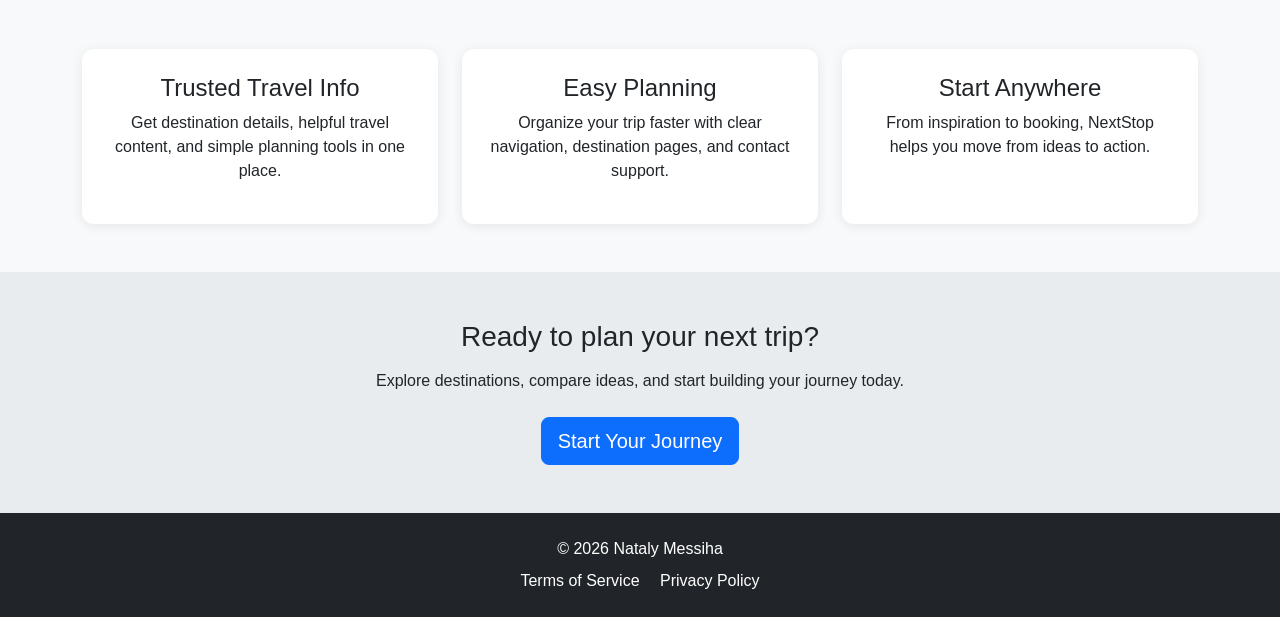
==== commit dadaa369: "adding updated files" ====
--- a/index.html
+++ b/index.html
@@ -4,132 +4,201 @@
   <meta charset="UTF-8">
   <meta name="viewport" content="width=device-width, initial-scale=1.0">
   <title>NextStop | Home</title>
-
-  <!-- Bootstrap -->
+  <meta name="description" content="NextStop is your all-in-one travel planning hub for destinations, tours, travel tips, and trip planning.">
   <link href="https://cdn.jsdelivr.net/npm/bootstrap@5.3.3/dist/css/bootstrap.min.css" rel="stylesheet">
-
-  <!-- CSS -->
   <link rel="stylesheet" href="style.css">
 </head>
-
 <body>
-
-<!-- NAVBAR (NO LOGO IMAGE) -->
-<nav class="navbar navbar-expand-lg navbar-dark bg-dark sticky-top">
-  <div class="container">
-    <a class="navbar-brand fw-bold fs-4" href="index.html">NextStop</a>
-
-    <button class="navbar-toggler" type="button" data-bs-toggle="collapse" data-bs-target="#mainNav">
-      <span class="navbar-toggler-icon"></span>
-    </button>
-
-    <div class="collapse navbar-collapse" id="mainNav">
-      <ul class="navbar-nav ms-auto">
-
-        <li class="nav-item">
-          <a class="nav-link active" href="index.html">Home</a>
-        </li>
-
-        <li class="nav-item dropdown">
-          <a class="nav-link dropdown-toggle" href="#" data-bs-toggle="dropdown">Destinations</a>
-          <ul class="dropdown-menu">
-            <li><a class="dropdown-item" href="europe.html">Europe</a></li>
-            <li><a class="dropdown-item" href="italy.html">Italy</a></li>
-            <li><a class="dropdown-item" href="egypt.html">Egypt</a></li>
-          </ul>
-        </li>
-
-        <li class="nav-item">
-          <a class="nav-link" href="tours.html">Tours</a>
-        </li>
-
-        <li class="nav-item">
-          <a class="nav-link" href="travel-tips.html">Travel Tips</a>
-        </li>
-
-        <li class="nav-item">
-          <a class="nav-link" href="contact.html">Contact</a>
-        </li>
-
-      </ul>
-    </div>
-  </div>
-</nav>
-
-<!-- HERO -->
-<section class="hero d-flex align-items-center text-white">
-  <div class="container text-center hero-content">
-    <h1 class="display-4 fw-bold">Start Your Next Journey</h1>
-    <p class="lead mb-4">Explore destinations, plan trips, and book flights all in one place.</p>
-
-    <a href="europe.html" class="btn btn-primary btn-lg me-2">Explore Destinations</a>
-    <a href="tours.html" class="btn btn-warning btn-lg">Book a Flight</a>
-  </div>
-</section>
-
-<!-- CARDS -->
-<section class="py-5">
-  <div class="container text-center">
-    <h2 class="mb-3">Featured Destinations</h2>
-    <p class="text-muted mb-5">Discover places that match your next adventure.</p>
-
-    <div class="row g-4">
-
-      <div class="col-md-3">
-        <div class="card h-100 shadow">
-          <img src="images/europe.jpg" class="card-img-top" alt="Europe">
-          <div class="card-body">
-            <h5>Europe</h5>
-            <p>Culture, history, and adventure across Europe.</p>
-            <a href="europe.html" class="btn btn-outline-primary">Learn More</a>
-          </div>
+  <header class="site-header text-white text-center py-4">
+    <div class="container">
+      <img src="images/logo.png" alt="NextStop logo" class="site-logo mb-2">
+      <h1 class="mb-1">NextStop</h1>
+      <p class="mb-0">Your All-in-One Travel Planning Hub</p>
+    </div>
+  </header>
+
+  <nav class="navbar navbar-expand-lg navbar-dark bg-dark sticky-top">
+    <div class="container">
+      <a class="navbar-brand fw-bold d-flex align-items-center" href="index.html">
+        <img src="images/logo.png" alt="NextStop logo" class="nav-logo me-2">
+        <span>NextStop</span>
+      </a>
+
+      <button class="navbar-toggler" type="button" data-bs-toggle="collapse" data-bs-target="#mainNav" aria-controls="mainNav" aria-expanded="false" aria-label="Toggle navigation">
+        <span class="navbar-toggler-icon"></span>
+      </button>
+
+      <div class="collapse navbar-collapse" id="mainNav">
+        <ul class="navbar-nav ms-auto">
+          <li class="nav-item"><a class="nav-link active" href="index.html">Home</a></li>
+
+          <li class="nav-item dropdown">
+            <a class="nav-link dropdown-toggle" href="#" id="destinationsDropdown" role="button" data-bs-toggle="dropdown" aria-expanded="false">
+              Destinations
+            </a>
+            <ul class="dropdown-menu" aria-labelledby="destinationsDropdown">
+              <li><a class="dropdown-item" href="europe.html">Europe</a></li>
+              <li><a class="dropdown-item" href="italy.html">Italy</a></li>
+              <li><a class="dropdown-item" href="egypt.html">Egypt</a></li>
+            </ul>
+          </li>
+
+          <li class="nav-item"><a class="nav-link" href="tours.html">Tours</a></li>
+          <li class="nav-item"><a class="nav-link" href="travel-tips.html">Travel Tips</a></li>
+          <li class="nav-item"><a class="nav-link" href="contact.html">Contact</a></li>
+        </ul>
+      </div>
+    </div>
+  </nav>
+
+  <section class="hero d-flex align-items-center text-white">
+    <div class="container text-center hero-content">
+      <h2 class="display-5 fw-bold">Start Your Next Journey</h2>
+      <p class="lead mb-4">Explore destinations, plan trips, and book flights all in one place.</p>
+      <a href="europe.html" class="btn btn-primary btn-lg me-2 mb-2">Explore Destinations</a>
+      <a href="tours.html" class="btn btn-warning btn-lg mb-2">Book a Flight</a>
+    </div>
+  </section>
+
+  <main>
+    <section class="py-5">
+      <div class="container">
+        <div class="text-center mb-5">
+          <h3 class="section-title">Featured Destinations</h3>
+          <p class="section-subtitle">Discover places that match your next adventure.</p>
         </div>
-      </div>
-
-      <div class="col-md-3">
-        <div class="card h-100 shadow">
-          <img src="images/italy.jpg" class="card-img-top" alt="Italy">
-          <div class="card-body">
-            <h5>Italy</h5>
-            <p>Food, art, and iconic landmarks.</p>
-            <a href="italy.html" class="btn btn-outline-primary">Learn More</a>
+
+        <div class="row g-4">
+          <div class="col-md-6 col-lg-3">
+            <div class="flip-card">
+              <div class="flip-card-inner">
+                <div class="flip-card-front card shadow-sm">
+                  <img src="images/europe.jpg" class="card-img-top" alt="Europe destination">
+                  <div class="card-body d-flex flex-column">
+                    <h5 class="card-title">Europe</h5>
+                    <p class="card-text">Popular destinations across Europe with culture, history, and adventure.</p>
+                    <span class="btn btn-outline-primary mt-auto disabled">Learn More</span>
+                  </div>
+                </div>
+
+                <div class="flip-card-back">
+                  <h5>Europe</h5>
+                  <p>Discover famous landmarks, rich history, beautiful cities, and unforgettable travel experiences across Europe.</p>
+                  <a href="europe.html" class="btn btn-light">Learn More</a>
+                </div>
+              </div>
+            </div>
+          </div>
+
+          <div class="col-md-6 col-lg-3">
+            <div class="flip-card">
+              <div class="flip-card-inner">
+                <div class="flip-card-front card shadow-sm">
+                  <img src="images/italy.jpg" class="card-img-top" alt="Italy destination">
+                  <div class="card-body d-flex flex-column">
+                    <h5 class="card-title">Italy</h5>
+                    <p class="card-text">Explore cities, food, art, and famous landmarks throughout Italy.</p>
+                    <span class="btn btn-outline-primary mt-auto disabled">Learn More</span>
+                  </div>
+                </div>
+
+                <div class="flip-card-back">
+                  <h5>Italy</h5>
+                  <p>Enjoy Italian culture, cuisine, art, and beautiful historic destinations from Rome to Venice.</p>
+                  <a href="italy.html" class="btn btn-light">Learn More</a>
+                </div>
+              </div>
+            </div>
+          </div>
+
+          <div class="col-md-6 col-lg-3">
+            <div class="flip-card">
+              <div class="flip-card-inner">
+                <div class="flip-card-front card shadow-sm">
+                  <img src="images/egypt.jpg" class="card-img-top" alt="Egypt destination">
+                  <div class="card-body d-flex flex-column">
+                    <h5 class="card-title">Egypt</h5>
+                    <p class="card-text">Discover historical landmarks, desert views, and unforgettable experiences.</p>
+                    <span class="btn btn-outline-primary mt-auto disabled">Learn More</span>
+                  </div>
+                </div>
+
+                <div class="flip-card-back">
+                  <h5>Egypt</h5>
+                  <p>Visit pyramids, ancient sites, desert landscapes, and unique cultural attractions in Egypt.</p>
+                  <a href="egypt.html" class="btn btn-light">Learn More</a>
+                </div>
+              </div>
+            </div>
+          </div>
+
+          <div class="col-md-6 col-lg-3">
+            <div class="flip-card">
+              <div class="flip-card-inner">
+                <div class="flip-card-front card shadow-sm">
+                  <img src="images/tours.jpg" class="card-img-top" alt="Guided tours">
+                  <div class="card-body d-flex flex-column">
+                    <h5 class="card-title">Tours</h5>
+                    <p class="card-text">Browse guided travel packages and easy trip options for your next getaway.</p>
+                    <span class="btn btn-outline-primary mt-auto disabled">View Tours</span>
+                  </div>
+                </div>
+
+                <div class="flip-card-back">
+                  <h5>Tours</h5>
+                  <p>Find exciting guided tours and convenient travel packages for your next adventure.</p>
+                  <a href="tours.html" class="btn btn-light">View Tours</a>
+                </div>
+              </div>
+            </div>
           </div>
         </div>
       </div>
-
-      <div class="col-md-3">
-        <div class="card h-100 shadow">
-          <img src="images/egypt.jpg" class="card-img-top" alt="Egypt">
-          <div class="card-body">
-            <h5>Egypt</h5>
-            <p>History, pyramids, and desert views.</p>
-            <a href="egypt.html" class="btn btn-outline-primary">Learn More</a>
+    </section>
+
+    <section class="py-5 bg-light">
+      <div class="container">
+        <div class="row g-4 text-center">
+          <div class="col-md-4">
+            <div class="feature-box h-100">
+              <h4>Trusted Travel Info</h4>
+              <p>Get destination details, helpful travel content, and simple planning tools in one place.</p>
+            </div>
+          </div>
+          <div class="col-md-4">
+            <div class="feature-box h-100">
+              <h4>Easy Planning</h4>
+              <p>Organize your trip faster with clear navigation, destination pages, and contact support.</p>
+            </div>
+          </div>
+          <div class="col-md-4">
+            <div class="feature-box h-100">
+              <h4>Start Anywhere</h4>
+              <p>From inspiration to booking, NextStop helps you move from ideas to action.</p>
+            </div>
           </div>
         </div>
       </div>
-
-      <div class="col-md-3">
-        <div class="card h-100 shadow">
-          <img src="images/tours.jpg" class="card-img-top" alt="Tours">
-          <div class="card-body">
-            <h5>Tours</h5>
-            <p>Travel packages for your next trip.</p>
-            <a href="tours.html" class="btn btn-outline-primary">View Tours</a>
-          </div>
-        </div>
-      </div>
-
-    </div>
-  </div>
-</section>
-
-<!-- FOOTER -->
-<footer class="bg-dark text-white text-center py-4">
-  <p>&copy; 2026 Nataly Messiha</p>
-  <a href="terms.html" class="text-white me-3">Terms of Service</a>
-  <a href="privacy.html" class="text-white">Privacy Policy</a>
-</footer>
-
-<script src="https://cdn.jsdelivr.net/npm/bootstrap@5.3.3/dist/js/bootstrap.bundle.min.js"></script>
+    </section>
+
+    <section class="cta-section py-5 text-center">
+      <div class="container">
+        <h3 class="mb-3">Ready to plan your next trip?</h3>
+        <p class="mb-4">Explore destinations, compare ideas, and start building your journey today.</p>
+        <a href="contact.html" class="btn btn-primary btn-lg">Start Your Journey</a>
+      </div>
+    </section>
+  </main>
+
+  <footer class="bg-dark text-white py-4 mt-auto">
+    <div class="container text-center">
+      <p class="mb-2">&copy; 2026 Nataly Messiha</p>
+      <a href="terms.html" class="text-white me-3">Terms of Service</a>
+      <a href="privacy.html" class="text-white">Privacy Policy</a>
+    </div>
+  </footer>
+
+  <script src="https://cdn.jsdelivr.net/npm/bootstrap@5.3.3/dist/js/bootstrap.bundle.min.js"></script>
+  <script src="script.js"></script>
 </body>
 </html>
--- a/style.css
+++ b/style.css
@@ -1,12 +1,43 @@
+html,
 body {
-  margin: 0;
-  font-family: Arial, sans-serif;
+  height: 100%;
 }
 
-/* HERO */
+body {
+  min-height: 100vh;
+  display: flex;
+  flex-direction: column;
+  font-family: Arial, sans-serif;
+  background-color: #f8f9fa;
+  color: #212529;
+}
+
+main {
+  flex: 1;
+}
+
+.site-header {
+  background: linear-gradient(135deg, #0d6efd, #198754);
+}
+
+.site-logo {
+  max-width: 180px;
+  height: auto;
+}
+
+.nav-logo {
+  height: 40px;
+  width: auto;
+  border-radius: 4px;
+}
+
+.navbar-brand {
+  letter-spacing: 0.5px;
+}
+
 .hero {
-  min-height: 80vh;
-  background: url("images/hero.jpg") center/cover no-repeat;
+  min-height: 75vh;
+  background: url("images/hero.jpg") center center / cover no-repeat;
   position: relative;
 }
 
@@ -14,7 +45,7 @@
   content: "";
   position: absolute;
   inset: 0;
-  background: rgba(0,0,0,0.5);
+  background: rgba(0, 0, 0, 0.45);
 }
 
 .hero-content {
@@ -22,17 +53,119 @@
   z-index: 1;
 }
 
-/* CARDS */
-.card img {
-  height: 200px;
+.page-banner {
+  background: linear-gradient(135deg, #198754, #0d6efd);
+}
+
+.section-title {
+  font-weight: 700;
+}
+
+.section-subtitle {
+  color: #6c757d;
+}
+
+.card-img-top {
+  height: 220px;
   object-fit: cover;
 }
 
-/* FOOTER */
+.feature-box,
+.content-box {
+  background: #ffffff;
+  padding: 25px;
+  border-radius: 12px;
+  box-shadow: 0 2px 12px rgba(0, 0, 0, 0.08);
+}
+
+.cta-section {
+  background-color: #e9ecef;
+}
+
+.list-group-item.active {
+  background-color: #0d6efd;
+  border-color: #0d6efd;
+}
+
 footer a {
   text-decoration: none;
 }
 
 footer a:hover {
   text-decoration: underline;
+}
+
+#formMessage.success {
+  color: #198754;
+}
+
+#formMessage.error {
+  color: #dc3545;
+}
+
+/* Flip card styles */
+.flip-card {
+  background: transparent;
+  width: 100%;
+  height: 420px;
+  perspective: 1000px;
+}
+
+.flip-card-inner {
+  position: relative;
+  width: 100%;
+  height: 100%;
+  transition: transform 0.8s;
+  transform-style: preserve-3d;
+}
+
+.flip-card:hover .flip-card-inner {
+  transform: rotateY(180deg);
+}
+
+.flip-card-front,
+.flip-card-back {
+  position: absolute;
+  width: 100%;
+  height: 100%;
+  border-radius: 12px;
+  -webkit-backface-visibility: hidden;
+  backface-visibility: hidden;
+  overflow: hidden;
+}
+
+.flip-card-front {
+  background-color: #ffffff;
+}
+
+.flip-card-front .card {
+  height: 100%;
+  border-radius: 12px;
+}
+
+.flip-card-back {
+  background: linear-gradient(135deg, #0d6efd, #198754);
+  color: white;
+  transform: rotateY(180deg);
+  display: flex;
+  flex-direction: column;
+  justify-content: center;
+  align-items: center;
+  padding: 25px;
+  text-align: center;
+  box-shadow: 0 2px 12px rgba(0, 0, 0, 0.08);
+}
+
+.flip-card-back h5 {
+  font-size: 1.8rem;
+  margin-bottom: 15px;
+}
+
+.flip-card-back p {
+  font-size: 1rem;
+  margin-bottom: 20px;
+}
+
+.flip-card-back .btn {
+  font-weight: bold;
 }
